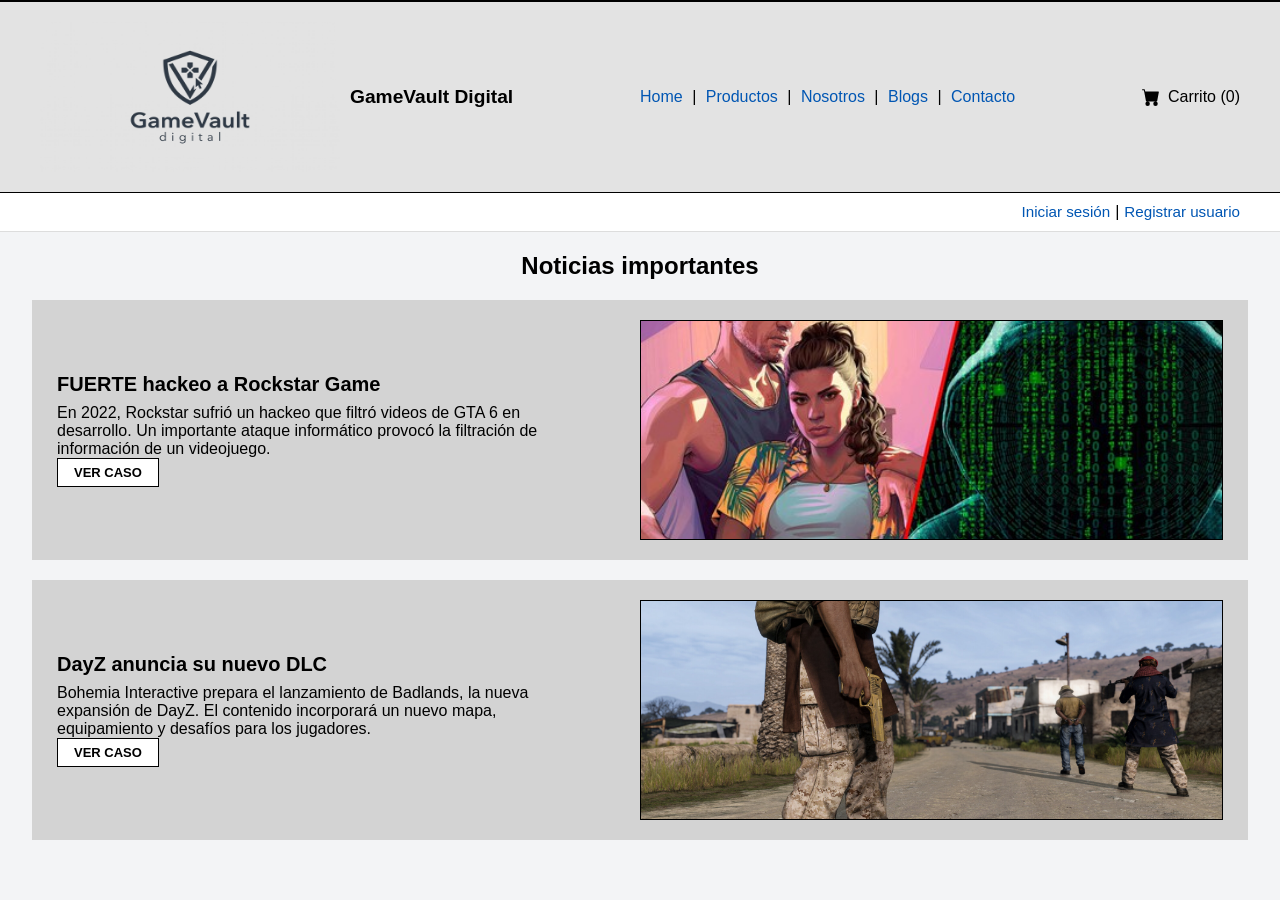
==== Blog.html @ 42364ca6 "avance modulo de Blog" ====
<!DOCTYPE html>
<html lang="es">
<head>
    <meta charset="UTF-8">
    <meta name="viewport" content="width=device-width, initial-scale=1.0">
    <title>GameVault Digital</title>
    
    <link rel="stylesheet" href="css/styles.css">
</head>
<body>
    
    
    <header>
        
        <div class="navbar-principal">
            
            <!-- Logo -->
            <div class="nav-logo">
                <img src="img/logoEmpresa.jpg" alt="Logo de GameVault Digital" width="300" height="150" style="mix-blend-mode: multiply;" >
                <span class="logo-texto">GameVault Digital</span>
            </div>
            
            
            <nav class="nav-enlaces">
                <a href="index.html">Home</a> <span class="separador">|</span>
                <a href="productos.html">Productos</a> <span class="separador">|</span>
                <a href="nosotros.html">Nosotros</a> <span class="separador">|</span>
                <a href="Blogs.html">Blogs</a> <span class="separador">|</span>
                <a href="Contacto.html">Contacto</a>
            </nav>

            
            <div class="nav-carrito">
                <a href="carrito.html">
                    <svg xmlns="http://www.w3.org/2000/svg" width="18" height="18" fill="currentColor" class="bi bi-cart-fill" viewBox="0 0 16 16">
                        <path d="M0 1.5A.5.5 0 0 1 .5 1H2a.5.5 0 0 1 .485.379L2.89 3H14.5a.5.5 0 0 1 .491.592l-1.5 8A.5.5 0 0 1 13 12H4a.5.5 0 0 1-.491-.408L2.01 3.607 1.61 2H.5a.5.5 0 0 1-.5-.5zM5 12a2 2 0 1 0 0 4 2 2 0 0 0 0-4zm7 0a2 2 0 1 0 0 4 2 2 0 0 0 0-4z"/>
                    </svg>
                    Carrito (0)
                </a>
            </div>
        </div>

        
        <div class="navbar-secundaria">
            <a href="login.html">Iniciar sesión</a> <span class="separador">|</span>
            <a href="registro.html">Registrar usuario</a>
        </div>
    </header>
 <!-- desde aca comienzo yo-->
    <head>
    <meta charset="UTF-8">
    <meta name="viewport" content="width=device-width, initial-scale=1.0">
    <title>Noticias Importantes</title>

    <style>
        body {
            font-family: Arial, sans-serif;
            margin: 0;
        }

        main {
            width: 95%;
            margin: auto;
        }

        h1 {
            text-align: center;
            font-size: 24px;
            margin-top: 20px;
        }

        .caso {
            background-color: lightgray;
            margin: 20px 0;
            padding: 20px 25px;
            display: flex;
            justify-content: space-between;
            align-items: center;
            gap: 20px;
        }

        .texto {
            width: 45%;
        }

        .texto h2 {
            font-size: 20px;
            margin-top: 0;
            margin-bottom: 8px;
        }

        /
        .texto p {
            font-size: 14px;      
            line-height: 1.25;    
            margin-top: 0;
            margin-bottom: 15px;
        }

        
        .btn-enlace {
            display: inline-block;
            padding: 6px 16px;
            background-color: white;
            color: black;
            text-decoration: none;
            border: 1px solid black;
            font-size: 13px;
            font-weight: bold;
            cursor: pointer;
        }

        .btn-enlace:hover {
            background-color: #f0f0f0;
        }

        
        .imagen {
            width: 50%;
            height: 220px;        
            border: 1px solid black;
            display: flex;
            justify-content: center;
            align-items: center;
            overflow: hidden;     
        }

        
        .imagen img {
            width: 100%;
            height: 100%;
            object-fit: cover;    
            display: block;
        }
    </style>
</head>

<body>

    <main>
        <h1>Noticias importantes</h1>

        <section class="caso">
            <div class="texto">
                <h2>FUERTE hackeo a Rockstar Game</h2>
                <p>
                    En 2022, Rockstar sufrió un hackeo que filtró videos
                    de GTA 6 en desarrollo. Un importante ataque informático provocó la filtración
                    de información de un videojuego.
                </p>
                
                <a href="https://www.nbcnews.com/tech/tech-news/hacker-targets-grand-theft-auto-vi-apparent-leak-rcna593634" class="btn-enlace">VER CASO</a>
            </div>

            <div class="imagen">
                <img src="img/HackeoGTA6.jpg" alt="imagen noticia">
            </div>
        </section>

        <section class="caso">
            <div class="texto">
                <h2>DayZ anuncia su nuevo DLC</h2>
                <p>
                    Bohemia Interactive prepara el lanzamiento de Badlands, la nueva expansión de DayZ.
El contenido incorporará un nuevo mapa, equipamiento y desafíos para los jugadores.
                </p>
                <a href="https://dayz.com/article/general/DayZ-Badlands-coming-2026" class="btn-enlace">VER CASO</a>
            </div>

            <div class="imagen">
                <img src="img/Dayz.jpg" alt="day z noticias">
            </div>
        </section>
    </main>

</body>
</html>
---- css/styles.css ----
/* ================= ESTILOS GLOBALES BÁSICOS ================= */
* {
    margin: 0;
    padding: 0;
    box-sizing: border-box;
    font-family: Arial, sans-serif; /* Tipografía limpia y minimalista */
}

/* ================= BARRA PRINCIPAL (GRIS) ================= */
.navbar-principal {
    background-color: #e3e3e3; /* Gris claro del mockup */
    display: flex;
    justify-content: space-between; /* Separa Logo - Centro - Carrito */
    align-items: center;
    padding: 20px 40px;
    border-top: 2px solid #000;
    border-bottom: 1px solid #000;
}

/* Estilos del Logo */
.nav-logo {
    display: flex;
    align-items: center;
    gap: 10px;
}

.icono-cuadrado {
    width: 15px;
    height: 15px;
    background-color: #000; /* El cuadrito negro del mockup */
}

.logo-texto {
    font-weight: bold;
    font-size: 1.2rem;
}

/* Estilos de los Enlaces Centrales */
.nav-enlaces a {
    text-decoration: none;
    color: #0056b3; /* Color azul típico de enlaces como en el mockup */
    font-weight: 500;
}

.nav-enlaces a:hover {
    text-decoration: underline;
}

.separador {
    color: #000;
    margin: 0 5px;
}

/* Estilos del Carrito */
.nav-carrito a {
    text-decoration: none;
    color: #000;
    display: flex;
    align-items: center;
    gap: 8px;
    font-weight: 500;
}

/* ================= BARRA SECUNDARIA (BLANCA) ================= */
.navbar-secundaria {
    background-color: #ffffff;
    display: flex;
    justify-content: flex-end; /* Alinea los enlaces a la derecha */
    padding: 10px 40px;
    border-bottom: 1px solid #ddd;
}

.navbar-secundaria a {
    text-decoration: none;
    color: #0056b3;
    font-size: 0.95rem;
}

.navbar-secundaria a:hover {
    text-decoration: underline;
}

/* ================= SECCIÓN DE CONTACTO (DISEÑO MODERNO) ================= */

body {
    background-color: #f3f4f6;
    font-family: 'Segoe UI', Tahoma, Geneva, Verdana, sans-serif;
    margin: 0;
    padding: 0;
}

/* 1. Contenedor Principal (Centrado en pantalla) */
.contacto-page {
    display: flex;
    justify-content: center;
    align-items: center;
    padding: 50px 20px;
}

/* 2. Tarjeta del Formulario */
.contacto-card {
    background: #ffffff;
    width: 100%;
    max-width: 480px;
    padding: 40px 35px;
    border-radius: 24px;
    box-shadow: 0 20px 40px rgba(0, 0, 0, 0.06);
    text-align: center;
    box-sizing: border-box;
}

/* 3. Imagen / Icono Local */
.contacto-icon {
    display: flex;
    justify-content: center;
    align-items: center;
    margin-bottom: 15px;
}

.contacto-icon img {
    width: 70px;
    height: auto;
    display: block;
}

/* 4. Textos de Cabecera */
.contacto-card h2 {
    font-size: 1.8rem;
    font-weight: 700;
    color: #111827;
    margin: 0 0 6px 0;
}

.contacto-subtitle {
    color: #6b7280;
    font-size: 0.95rem;
    margin: 0 0 25px 0;
}

/* 5. Estilos de Campos (Inputs y Textarea) */
.contacto-form-modern .form-group {
    text-align: left;
    margin-bottom: 18px;
}

.contacto-form-modern label {
    display: block;
    font-size: 0.85rem;
    font-weight: 600;
    color: #374151;
    margin-bottom: 6px;
}

.contacto-form-modern input[type="text"],
.contacto-form-modern input[type="email"],
.contacto-form-modern textarea {
    width: 100%;
    padding: 12px 16px;
    border: 1px solid #e5e7eb;
    background-color: #f9fafb;
    border-radius: 12px;
    font-size: 0.95rem;
    color: #1f2937;
    box-sizing: border-box;
    transition: all 0.2s ease;
    outline: none;
    font-family: inherit;
}

/* Enfoque al hacer clic */
.contacto-form-modern input:focus,
.contacto-form-modern textarea:focus {
    background-color: #ffffff;
    border-color: #0d9488;
    box-shadow: 0 0 0 4px rgba(13, 148, 136, 0.12);
}

.contacto-form-modern textarea {
    resize: vertical;
}

/* 6. Casilla de Verificación (Checkbox) */
.form-group-checkbox {
    display: flex;
    align-items: center;
    gap: 8px;
    margin-bottom: 24px;
    text-align: left;
}

.form-group-checkbox input {
    accent-color: #0d9488;
    width: 16px;
    height: 16px;
    cursor: pointer;
}

.form-group-checkbox label {
    font-size: 0.85rem;
    color: #4b5563;
    margin: 0;
    cursor: pointer;
    font-weight: normal;
}

/* 7. Botón Principal */
.btn-submit {
    width: 100%;
    background-color: #0d9488;
    color: #ffffff;
    border: none;
    padding: 14px;
    border-radius: 50px;
    font-size: 1rem;
    font-weight: 600;
    cursor: pointer;
    transition: background-color 0.2s ease, transform 0.1s ease;
}

.btn-submit:hover {
    background-color: #0f766e;
}

.btn-submit:active {
    transform: scale(0.98);
}
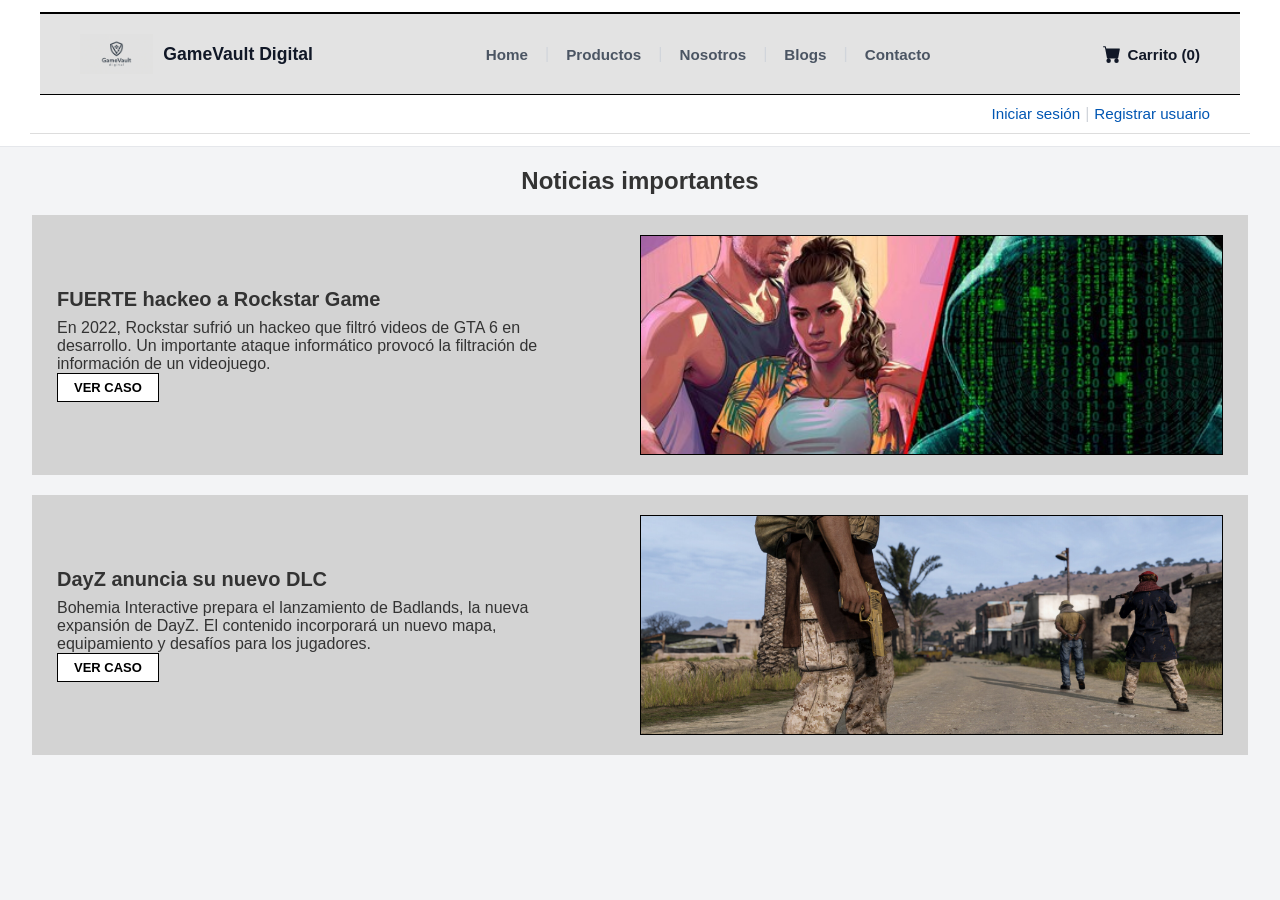
==== commit 17696ddf: "Cambios nombres de paginas" ====
--- a/Blog.html
+++ b/Blog.html
@@ -25,8 +25,8 @@
                 <a href="index.html">Home</a> <span class="separador">|</span>
                 <a href="productos.html">Productos</a> <span class="separador">|</span>
                 <a href="nosotros.html">Nosotros</a> <span class="separador">|</span>
-                <a href="Blogs.html">Blogs</a> <span class="separador">|</span>
-                <a href="Contacto.html">Contacto</a>
+                <a href="blog.html">Blogs</a> <span class="separador">|</span>
+                <a href="contacto.html">Contacto</a>
             </nav>
 
             
--- a/css/styles.css
+++ b/css/styles.css
@@ -80,24 +80,93 @@
     text-decoration: underline;
 }
 
-/* ================= SECCIÓN DE CONTACTO (DISEÑO MODERNO) ================= */
+/* ================= ESTILOS GENERALES Y BASE ================= */
+* {
+    box-sizing: border-box;
+    margin: 0;
+    padding: 0;
+}
 
 body {
     background-color: #f3f4f6;
     font-family: 'Segoe UI', Tahoma, Geneva, Verdana, sans-serif;
-    margin: 0;
-    padding: 0;
-}
-
-/* 1. Contenedor Principal (Centrado en pantalla) */
+    color: #333;
+}
+
+/* ================= ENCABEZADO Y NAVEGACIÓN ================= */
+header {
+    background-color: #ffffff;
+    border-bottom: 1px solid #e5e7eb;
+    padding: 12px 30px;
+}
+
+.navbar-principal {
+    display: flex;
+    justify-content: space-between;
+    align-items: center;
+    max-width: 1200px;
+    margin: 0 auto;
+}
+
+.nav-logo {
+    display: flex;
+    align-items: center;
+    gap: 10px;
+}
+
+.nav-logo img {
+    height: 40px;
+    width: auto;
+    object-fit: contain;
+}
+
+.logo-texto {
+    font-weight: 700;
+    font-size: 1.1rem;
+    color: #111827;
+}
+
+.nav-enlaces {
+    display: flex;
+    align-items: center;
+    gap: 12px;
+}
+
+.nav-enlaces a {
+    text-decoration: none;
+    color: #4b5563;
+    font-weight: 600;
+    font-size: 0.95rem;
+    transition: color 0.2s ease;
+}
+
+.nav-enlaces a:hover {
+    color: #0d9488;
+}
+
+.separador {
+    color: #d1d5db;
+}
+
+.nav-carrito a {
+    display: flex;
+    align-items: center;
+    gap: 6px;
+    text-decoration: none;
+    color: #111827;
+    font-weight: 600;
+    font-size: 0.95rem;
+}
+
+/* ================= SECCIÓN DE CONTACTO ================= */
 .contacto-page {
     display: flex;
     justify-content: center;
     align-items: center;
     padding: 50px 20px;
-}
-
-/* 2. Tarjeta del Formulario */
+    min-height: calc(100vh - 80px);
+}
+
 .contacto-card {
     background: #ffffff;
     width: 100%;
@@ -106,10 +175,8 @@
     border-radius: 24px;
     box-shadow: 0 20px 40px rgba(0, 0, 0, 0.06);
     text-align: center;
-    box-sizing: border-box;
-}
-
-/* 3. Imagen / Icono Local */
+}
+
 .contacto-icon {
     display: flex;
     justify-content: center;
@@ -123,21 +190,20 @@
     display: block;
 }
 
-/* 4. Textos de Cabecera */
 .contacto-card h2 {
     font-size: 1.8rem;
     font-weight: 700;
     color: #111827;
-    margin: 0 0 6px 0;
+    margin-bottom: 6px;
 }
 
 .contacto-subtitle {
     color: #6b7280;
     font-size: 0.95rem;
-    margin: 0 0 25px 0;
-}
-
-/* 5. Estilos de Campos (Inputs y Textarea) */
+    margin-bottom: 25px;
+}
+
+/* ================= FORMULARIO Y CAMPOS ================= */
 .contacto-form-modern .form-group {
     text-align: left;
     margin-bottom: 18px;
@@ -161,13 +227,11 @@
     border-radius: 12px;
     font-size: 0.95rem;
     color: #1f2937;
-    box-sizing: border-box;
     transition: all 0.2s ease;
     outline: none;
     font-family: inherit;
 }
 
-/* Enfoque al hacer clic */
 .contacto-form-modern input:focus,
 .contacto-form-modern textarea:focus {
     background-color: #ffffff;
@@ -179,7 +243,7 @@
     resize: vertical;
 }
 
-/* 6. Casilla de Verificación (Checkbox) */
+/* Checkbox */
 .form-group-checkbox {
     display: flex;
     align-items: center;
@@ -203,7 +267,7 @@
     font-weight: normal;
 }
 
-/* 7. Botón Principal */
+/* Botón de Enviar */
 .btn-submit {
     width: 100%;
     background-color: #0d9488;
@@ -223,4 +287,24 @@
 
 .btn-submit:active {
     transform: scale(0.98);
+}
+
+/* ================= ESTADOS DE VALIDACIÓN JAVASCRIPT ================= */
+.contacto-form-modern input.invalid,
+.contacto-form-modern textarea.invalid {
+    border-color: #ef4444 !important;
+    background-color: #fef2f2;
+}
+
+.contacto-form-modern input.valid,
+.contacto-form-modern textarea.valid {
+    border-color: #10b981 !important;
+}
+
+.error-message {
+    color: #ef4444;
+    font-size: 0.75rem;
+    margin-top: 4px;
+    display: block;
+    font-weight: 500;
 }
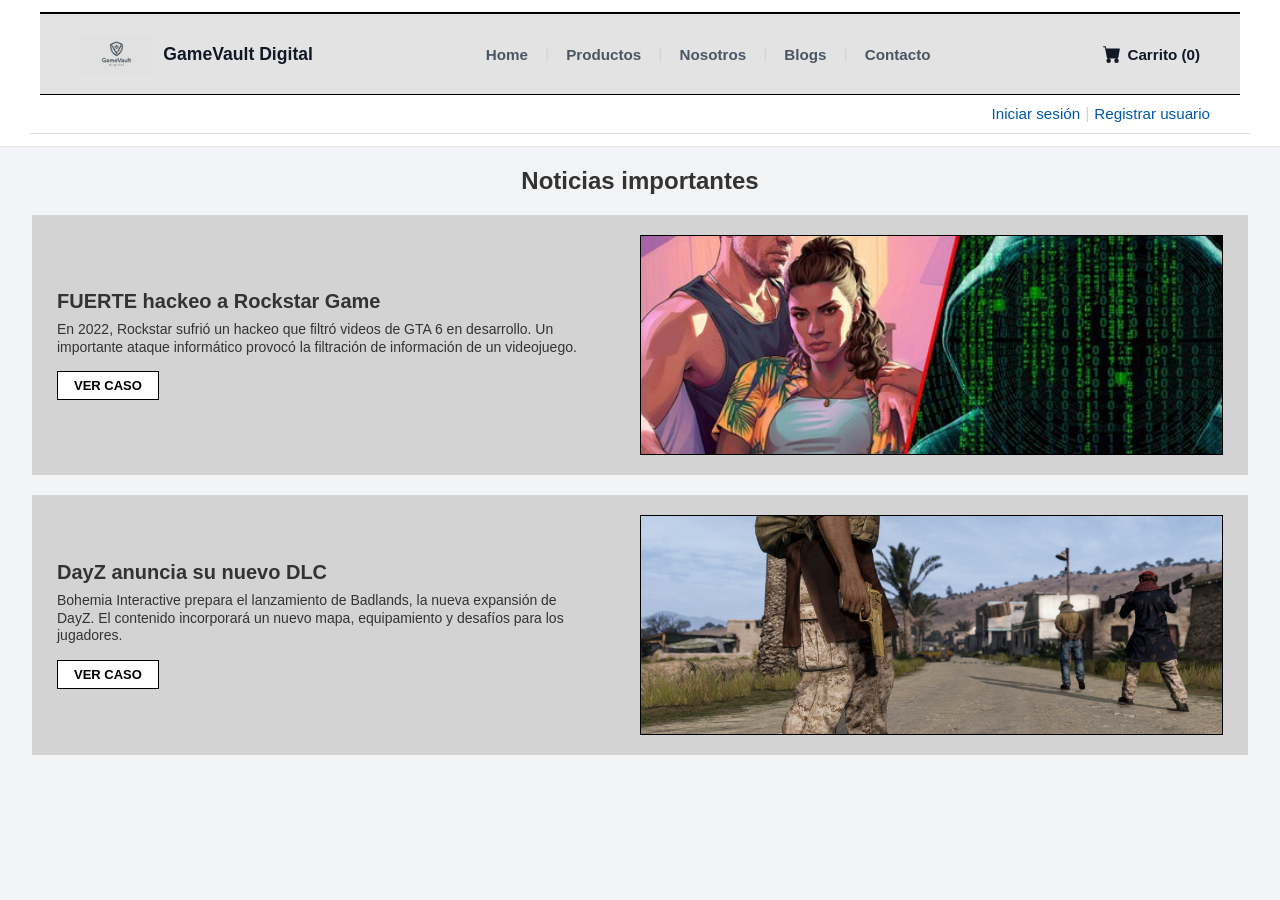
==== commit 3d7848a1: "Modificaciones varias" ====
--- a/Blog.html
+++ b/Blog.html
@@ -89,7 +89,7 @@
             margin-bottom: 8px;
         }
 
-        /
+        
         .texto p {
             font-size: 14px;      
             line-height: 1.25;    
